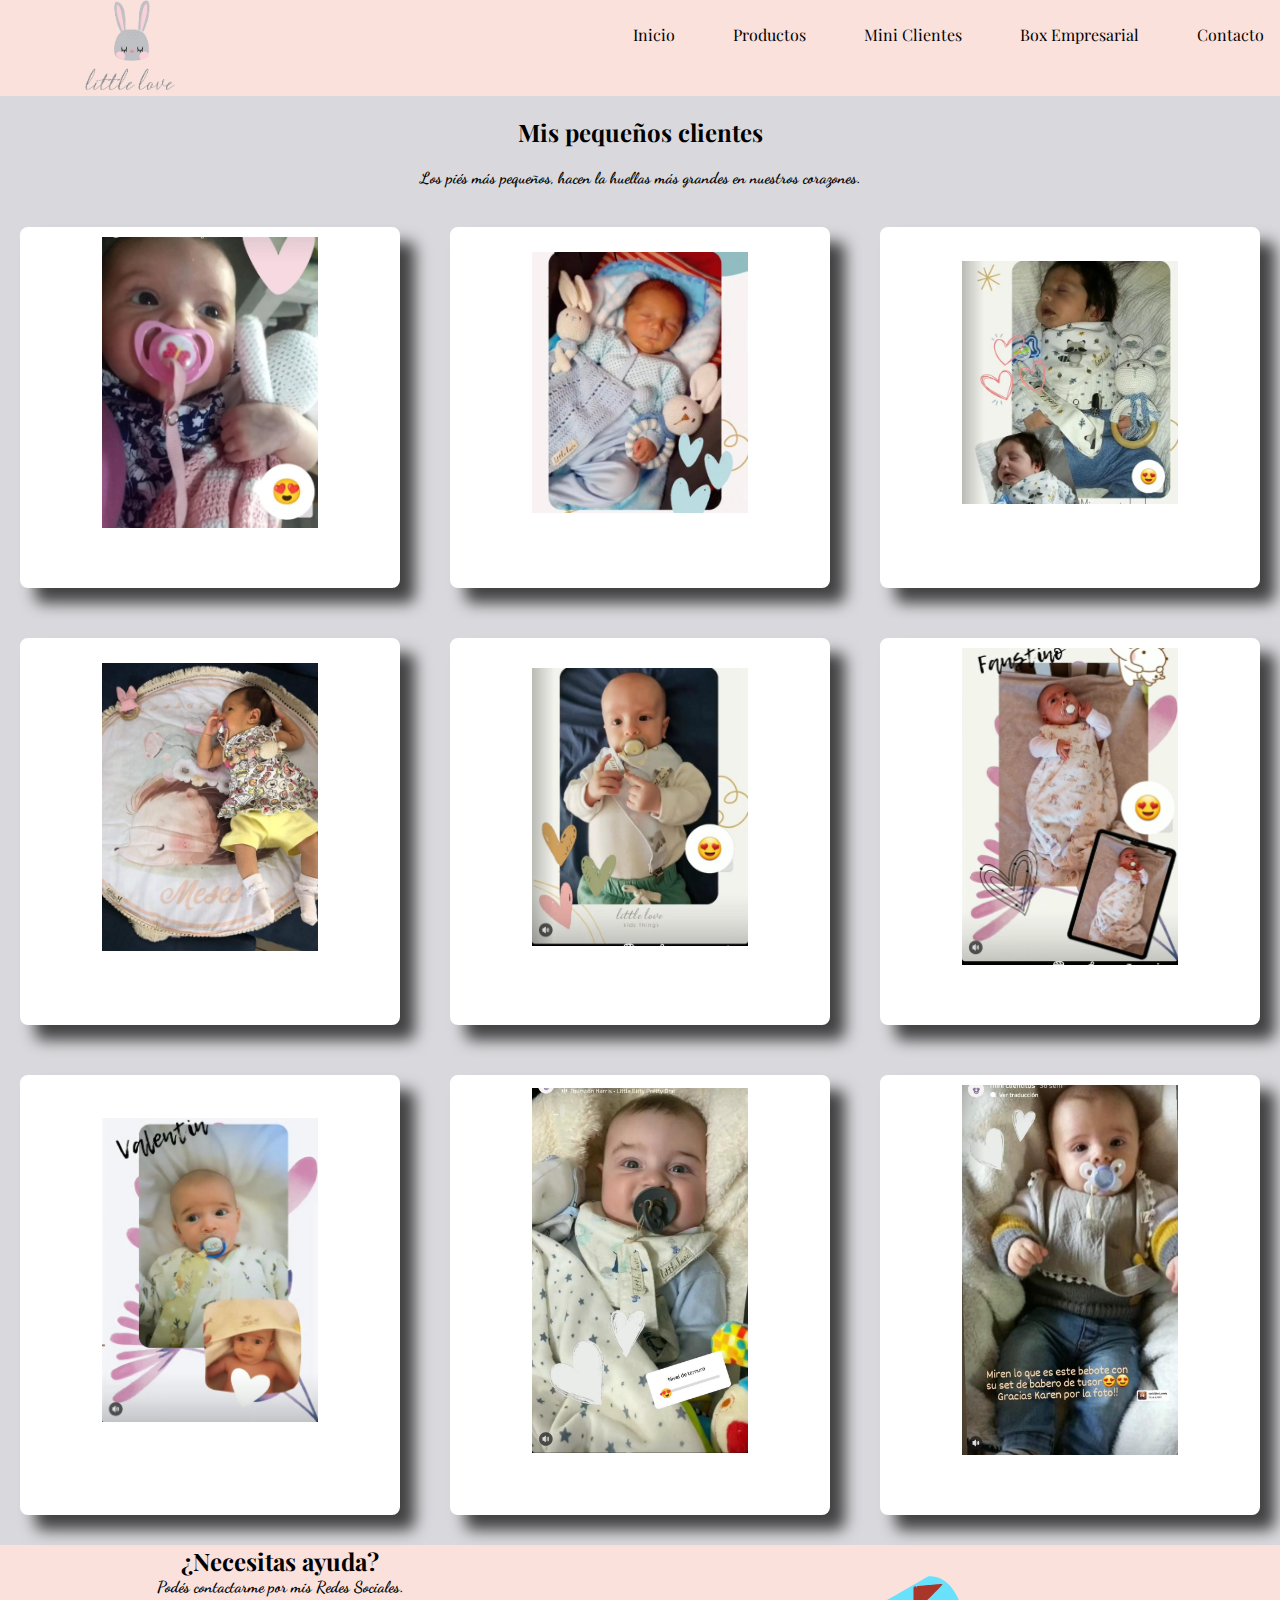
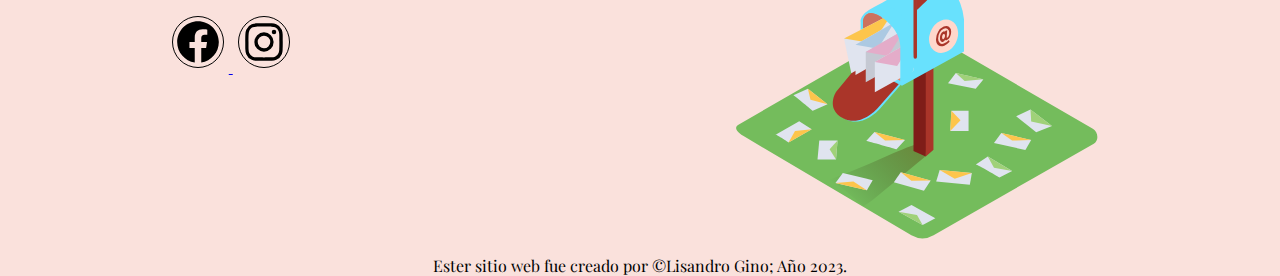
==== section/client.html @ 0505d459 "nuevo proyecto arreglado" ====
<!DOCTYPE html>
<html lang="en">
<head>
    <meta charset="UTF-8">
    <meta http-equiv="X-UA-Compatible" content="IE=edge">
    <meta name="viewport" content="width=device-width, initial-scale=1.0">
    <link rel="stylesheet" href="../SASS/main.css">
    <link rel="shortcut icon" href="./assetsnav/famiconsin fondo.png" type="image/x-icon">
    <link rel="shortcut icon" href="../assetsnav/famiconsin fondo.png" type="image/x-icon">
    <link rel="preconnect" href="https://fonts.googleapis.com">
    <link rel="preconnect" href="https://fonts.gstatic.com" crossorigin>
    <link href="https://fonts.googleapis.com/css2?family=Dancing+Script:wght@400;700&family=Playfair+Display:ital,wght@0,400;0,700;1,400&display=swap" rel="stylesheet">
    <title>Little Love</title>
</head>
<body>

    <div id="body-container">

            <header id="hero">

                <div class="hero-contaner">

                    <div class="nav-container"> 

                            <div class="logo">
                            <img src="../assetsnav/logoGrandeSinFondo.png" class="logo-img" alt="logo">
                        </div>
                    
                        <label for="menu" class="nav-lavel">
                            <img src="../assetsnav/bx-menu.svg" class="nav-img" alt="hamburguesa">
                        </label>
                        <input type="checkbox" id="menu" class="nav-input">
                
                        <nav id="nav-bar">
                            <ul>
                            <li><a href="../index.html"  class="nav-icons">Inicio</a></li>
                            <li><a href="./product.html"  class="nav-icons">Productos</a></li>
                            <li><a href="./client.html" class="nav-icons">Mini Clientes</a></li>
                            <li><a href="./empresa.html"  class="nav-icons">Box Empresarial</a></li>
                            <li><a href="./contact.html" class="nav-icons">Contacto</a></li>
                            </ul>
                        </nav> 

                    </div>

                </div>
            </header>

            <main class="main">

                <h2 class="title">Mis pequeños clientes</h2>
                <h4 class="title-text">Los piés más pequeños, hacen la huellas más grandes en nuestros corazones.</h4>

                <section class="gallery">

                    <figure class="gallery__picture galery__picture--p1">
                        <img src="../assetsnav/client/1.jpeg" class="galery__img" alt="client1">
                    </figure>
                   
                    
                    <figure class="gallery__picture galery__picture--p2">
                            <img src="../assetsnav/client/2.jpeg" class="galery__img" alt="client2">
                    </figure>

                    
                    <figure class="gallery__picture galery__picture--p3">
                            <img src="../assetsnav/client/3.jpeg" class="galery__img" alt="client3">
                    </figure>    

                   
                    <figure class="gallery__picture galery__picture--p4">
                            <img src="../assetsnav/client/4.jpeg" class="galery__img" alt="client4">
                    </figure>

                    
                    <figure class="gallery__picture galery__picture--p5">
                            <img src="../assetsnav/client/5.jpeg" class="galery__img" alt="client5">
                    </figure>

                    
                    <figure class="gallery__picture galery__picture--p6">
                            <img src="../assetsnav/client/6.jpeg" class="galery__img" alt="client6">
                    </figure>

                    
                    <figure class="gallery__picture galery__picture--p7">
                            <img src="../assetsnav/client/7.jpeg" class="galery__img" alt="client7">
                    </figure>

                    
                    <figure class="gallery__picture galery__picture--p8">
                            <img src="../assetsnav/client/8.jpeg" class="galery__img" alt="client8">
                    </figure>

                   
                    <figure class="gallery__picture galery__picture--p9">
                            <img src="../assetsnav/client/9.jpeg" class="galery__img" alt="client9">
                    </figure>

                </section>
            </main>


            <footer id="footer">
                <div class="footer-conteiner-conteiner">
                    <div class="footer-conteiner">
                
                        <div class="footer-contact">
                            <h2 class="title">¿Necesitas ayuda?</h2>
                            <p class="footer-text">Podés contactarme por mis Redes Sociales.</p>
                        </div>
                
                        <div class="footer-social">
                            <a href="#">
                
                                <img src="../assetsnav/facebook.svg" alt="facebook" class="footer-icon footer__icon--facebook">
                            </a>
                            <a href="#">
   
                                <img src="../assetsnav/instagram.svg" alt="instagram" class="footer-icon footer__icon--instagram">
                            </a>
                        </div>
                    </div>
                    
                    <figure id="footer-image">
                        <img src="../assetsnav/Full Inbox _Isometric.svg" alt="correo lleno" class="footer-img">
                    </figure>

                </div>    
            
                    <p class="footer-copyright">Ester sitio web fue creado por &copy;Lisandro Gino; Año 2023.</p>
                
            </footer>
    </div> 
        
        
</body>
</html>
---- SASS/main.css ----
* {
  margin: 0;
  padding: 0;
  font-family: "Dancing Script", cursive;
  font-family: "Playfair Display", serif;
}

body {
  background-color: #D9D9DD;
}

#body-container #hero {
  /*position: fixed;*/
  margin-top: 0;
  font-family: "Playfair Display", serif;
  font-weight: 200;
}
#body-container #hero .nav-container {
  display: flex;
  justify-content: space-around;
  align-items: center;
  background-color: #FAE1DC;
}
#body-container #hero .nav-container .logo img {
  width: 40%;
}
#body-container #hero .nav-container label, #body-container #hero .nav-container .nav-input {
  display: none;
}
#body-container #hero .nav-container #nav-bar ul {
  display: grid;
  grid-auto-flow: column;
  gap: 3em;
  list-style-type: none;
}
#body-container #hero .nav-container #nav-bar ul .nav-icons {
  text-decoration: none;
  margin: 10px;
  color: black;
  --clippy: polygon(0 0, 0 0, 0 100%, 0% 100%);
}
#body-container #hero .nav-container #nav-bar ul .nav-icons::after {
  content: "";
  display: block;
  background: black;
  width: 80%;
  margin-top: 3px;
  height: 3px;
  -webkit-clip-path: var(--clippy);
          clip-path: var(--clippy);
  transition: -webkit-clip-path 0.5s;
  transition: clip-path 0.5s;
  transition: clip-path 0.5s, -webkit-clip-path 0.5s;
}
#body-container #hero .nav-container #nav-bar ul .nav-icons:hover {
  --clippy: polygon(0 0, 100% 0, 100% 100%, 0 100%);
}

#body-container #footer {
  background-color: #FAE1DC;
  display: flex;
  flex-direction: column;
}
#body-container #footer .footer-conteiner-conteiner {
  display: flex;
  flex-direction: row;
  justify-content: space-around;
}
#body-container #footer .footer-conteiner-conteiner .footer-conteiner {
  align-items: center;
}
#body-container #footer .footer-conteiner-conteiner .footer-conteiner .footer-contact {
  margin-bottom: 10px;
  text-align: center;
}
#body-container #footer .footer-conteiner-conteiner .footer-conteiner .footer-contact .footer-text {
  font-family: "Dancing Script", cursive;
  font-weight: 700;
}
#body-container #footer .footer-conteiner-conteiner .footer-conteiner .footer-social {
  margin: 15px 10px;
}
#body-container #footer .footer-conteiner-conteiner .footer-conteiner .footer-social .footer-icon {
  border: 1px solid black;
  border-radius: 50%;
  width: 50px;
  height: auto;
  margin: 5px;
}
#body-container #footer .footer-conteiner-conteiner .footer-conteiner .footer-social .footer__icon--facebook:hover {
  transform: scale(1.2);
}
#body-container #footer .footer-conteiner-conteiner .footer-conteiner .footer-social .footer__icon--instagram:hover {
  transform: scale(1.2);
}
#body-container #footer .footer-copyright {
  display: flex;
  justify-content: center;
}

main .card-container {
  margin: 10px 30px;
}
main .card-container #card {
  display: flex;
  flex-direction: column;
  align-items: center;
  justify-content: center;
  margin: 5%, 10%;
  padding: 110px;
  gap: 12px;
  transition: gap 200ms;
}
main .card-container #card:hover {
  gap: 24px;
}
main .card-container #card img {
  width: 150px;
  border-radius: 50%;
}
main .card-container #card .romiPresentation {
  text-align: center;
  font-family: "Dancing Script", cursive;
  font-weight: 700;
}
main .productosDestacados-conteiner-conteiner #outstanding .titule {
  margin: 20px;
  margin-bottom: 30px;
  text-align: center;
}
main .productosDestacados-conteiner-conteiner #outstanding .card-conteiner-conteiner .card-conteiner {
  display: flex;
  justify-content: center;
  align-items: center;
  gap: 10px;
}
main .productosDestacados-conteiner-conteiner #outstanding .card-conteiner-conteiner .card-conteiner .card-product {
  display: grid;
  grid-template-rows: 1fr 1fr;
  grid-template-columns: 1fr;
  justify-items: center;
  align-items: center;
}
main .productosDestacados-conteiner-conteiner #outstanding .card-conteiner-conteiner .card-conteiner .card-product .card-product-img {
  display: grid;
  grid-row: 1fr;
  grid-column: 1fr;
  justify-items: center;
  align-items: center;
}
main .productosDestacados-conteiner-conteiner #outstanding .card-conteiner-conteiner .card-conteiner .card-product .card-product-img .card-img {
  width: 30%;
  height: auto;
  border-radius: 50%;
  border: #FAE1DC solid 5px;
  justify-items: center;
  align-items: center;
}
main .productosDestacados-conteiner-conteiner #outstanding .card-conteiner-conteiner .card-conteiner .card-product .card-product-content {
  text-align: center;
}

.main .title {
  text-align: center;
  margin: 20px;
}
.main .title-text {
  font-family: "Dancing Script", cursive;
  font-weight: 700;
  text-align: center;
  margin: 20px;
}
.main .gallery {
  padding-top: 20px;
  padding-bottom: 10px;
  margin: 20px;
  display: grid;
  grid-template-columns: repeat(3, 1fr);
  grid-auto-rows: auto;
  justify-items: center;
  gap: 50px;
}
.main .gallery .gallery__picture {
  display: grid;
  justify-items: center;
  align-items: center;
  background-color: #fff;
  border: 10px solid #fff;
  border-bottom: 60px solid #fff;
  box-shadow: 15px 15px 15px rgba(0, 0, 0, 0.7);
  border-radius: 8px;
}
.main .gallery .gallery__picture:hover {
  transform: scale(1.1) rotate(5deg);
  transition: 0.7s;
}
.main .gallery .gallery__picture img {
  width: 60%;
  height: auto;
}
.main .gallery .galery__picture--p2:hover {
  transform: scale(1.1) rotate(-5deg);
  transition: 0.7s;
}
.main .gallery .galery__picture--p5:hover {
  transform: scale(1.1) rotate(-5deg);
  transition: 0.7s;
}
.main .gallery .galery__picture--p8:hover {
  transform: scale(1.1) rotate(-5deg);
  transition: 0.7s;
}

.empresa .empresa__conteiner {
  position: relative;
  z-index: -100;
}
.empresa .empresa__conteiner .empresa__title {
  text-align: center;
  font-weight: 700px;
  margin: 20px 0px 10px;
}
.empresa .empresa__conteiner .empresa__text {
  text-align: center;
  margin: 20px 0px 10px;
  font-family: "Dancing Script";
  font-weight: 700;
}
.empresa .empresa__conteiner .empresa__bootstrap {
  display: flex;
  justify-content: center;
  margin-top: 30px;
  margin-bottom: 20px;
  flex-direction: column;
}
.empresa .empresa__conteiner .empresa__bootstrap .empresa__card--card1 {
  margin-bottom: 20px;
  display: flex;
  flex-direction: column;
  align-items: center;
  position: relative;
  z-index: -100;
}
.empresa .empresa__conteiner .empresa__bootstrap .empresa__card--card2 {
  margin-top: 20px;
  display: flex;
  flex-direction: column;
  align-items: center;
  position: relative;
  z-index: -100;
}

@media (max-width: 768px) {
  #hero .nav-lavel {
    display: block;
    cursor: pointer;
  }
  #hero .nav-input:checked + #nav-bar ul {
    -webkit-clip-path: circle(100% at center);
            clip-path: circle(100% at center);
  }
  #hero #nav-bar ul {
    position: fixed;
    top: 80px;
    bottom: 0;
    background: #D9D9DD;
    left: 0;
    display: flex;
    justify-content: space-evenly;
    flex-direction: column;
    align-items: center;
    width: 100%;
    -webkit-clip-path: circle(0 at center);
            clip-path: circle(0 at center);
    transition: -webkit-clip-path 1s ease-in-out;
    transition: clip-path 1s ease-in-out;
    transition: clip-path 1s ease-in-out, -webkit-clip-path 1s ease-in-out;
  }
  /*--------------FOOTER---------------*/
  #footer {
    background-color: #FAE1DC;
    display: flex;
    flex-direction: column;
  }
  #footer .footer-conteiner-conteiner {
    display: flex;
    flex-direction: column;
  }
  #footer .footer-conteiner-conteiner .footer-conteiner {
    align-items: center;
  }
  #footer .footer-conteiner-conteiner .footer-conteiner .footer-contact {
    margin-bottom: 10px;
    text-align: center;
  }
  #footer .footer-conteiner-conteiner .footer-conteiner .footer-contact-text {
    font-family: "Dancing Script", cursive;
    font-weight: 700;
  }
  #footer .footer-conteiner-conteiner .footer-conteiner .footer-social {
    margin: 15px 10px;
    align-items: center;
  }
  #footer .footer-conteiner-conteiner .footer-conteiner .footer-social .footer-icon {
    border: 1px solid black;
    border-radius: 50%;
    width: 50px;
    height: auto;
    margin: 5px;
  }
  #footer .footer-conteiner-conteiner .footer-conteiner .footer-social .footer__icon--facebook:hover {
    transform: scale(1.2);
  }
  #footer .footer-conteiner-conteiner .footer-conteiner .footer-social .footer__icon--instagram:hover {
    transform: scale(1.2);
  }
  #footer .footer-image .footer-img {
    display: none;
  }
  #footer .footer-copyright {
    display: flex;
    justify-content: center;
  }
}/*# sourceMappingURL=main.css.map */
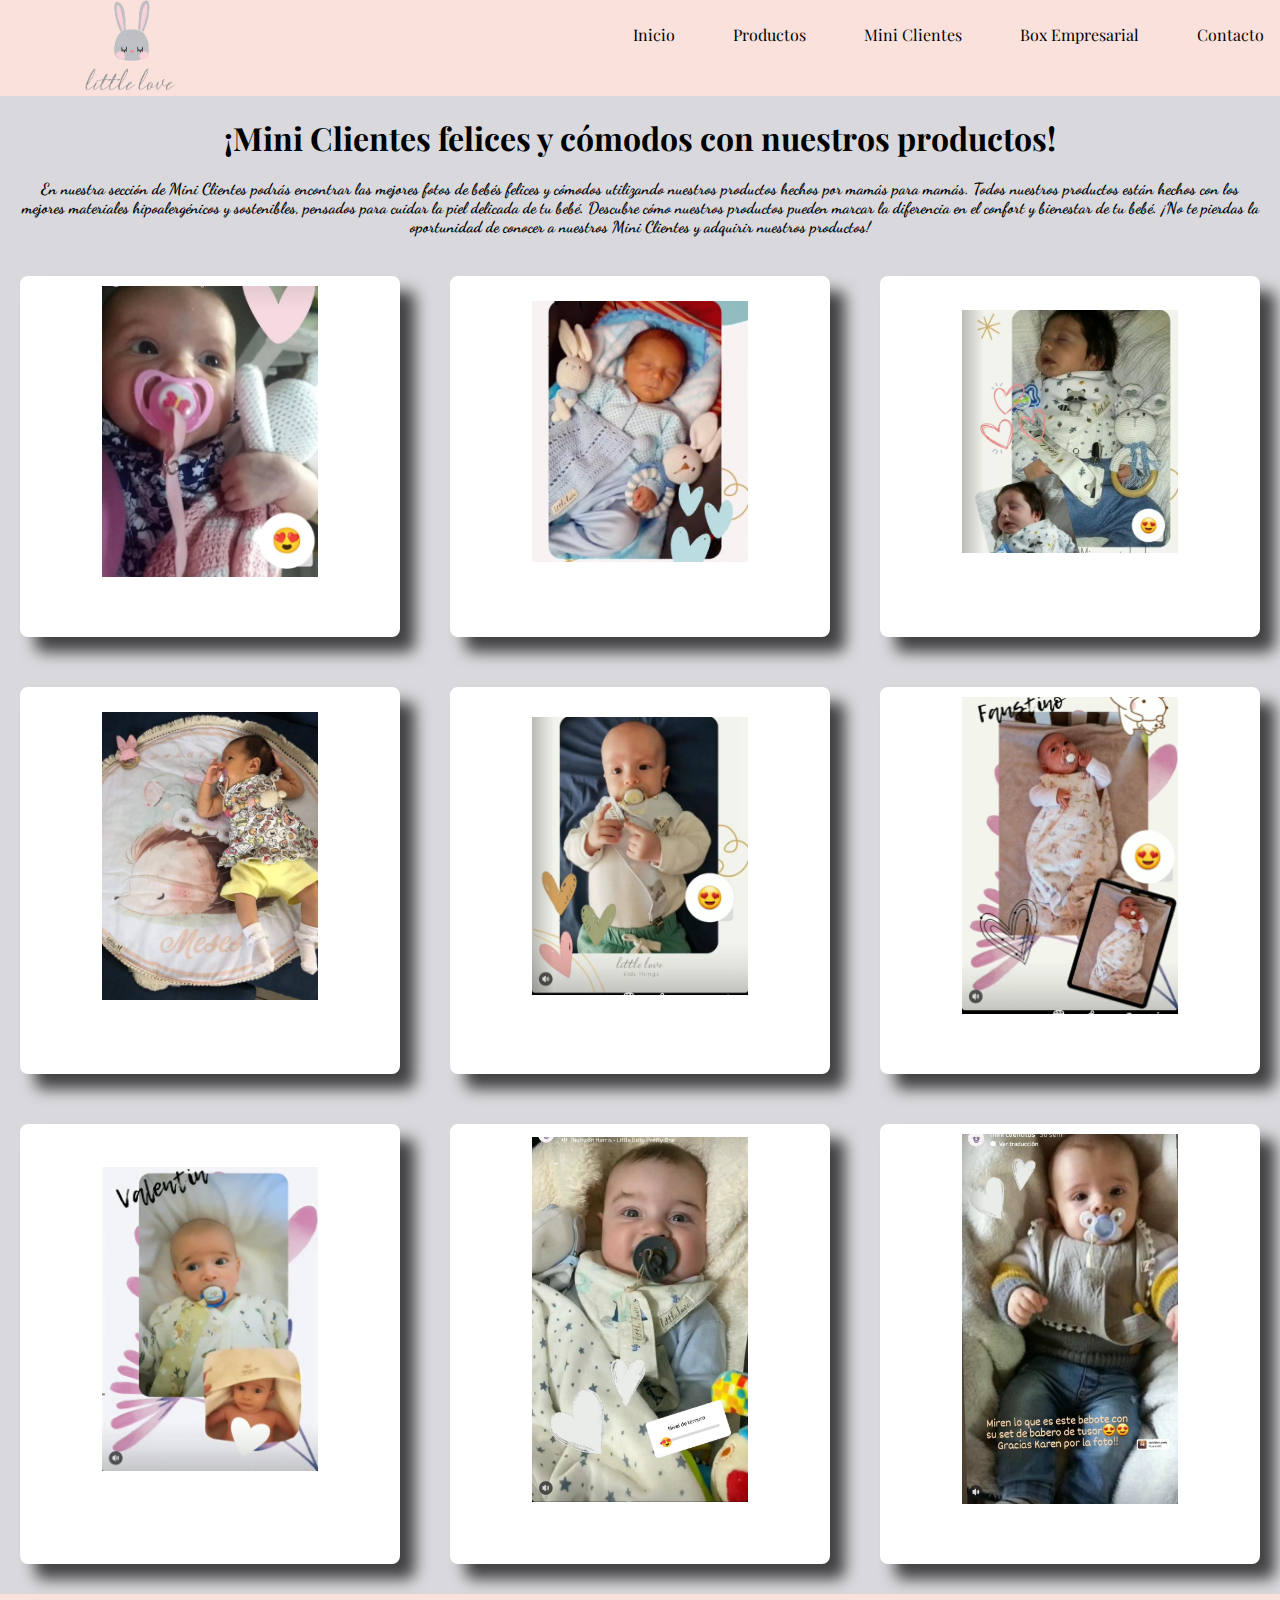
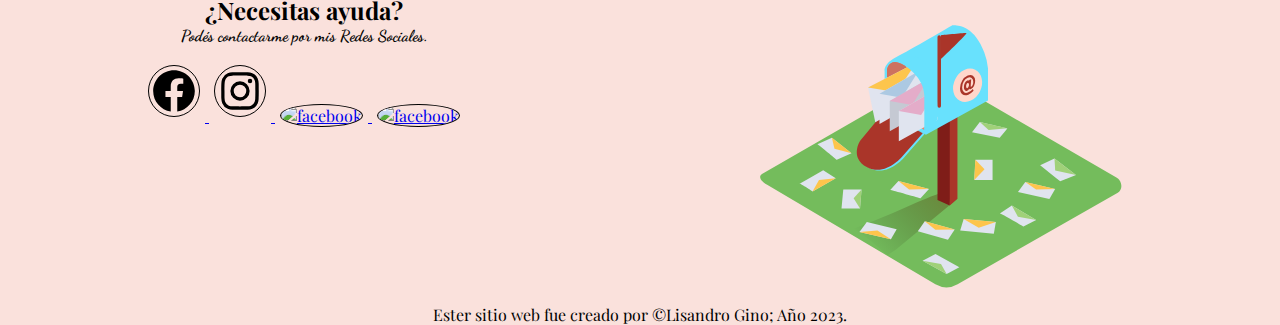
==== commit 1f700054: "terminando section productos contacto" ====
--- a/section/client.html
+++ b/section/client.html
@@ -10,7 +10,11 @@
     <link rel="preconnect" href="https://fonts.googleapis.com">
     <link rel="preconnect" href="https://fonts.gstatic.com" crossorigin>
     <link href="https://fonts.googleapis.com/css2?family=Dancing+Script:wght@400;700&family=Playfair+Display:ital,wght@0,400;0,700;1,400&display=swap" rel="stylesheet">
-    <title>Little Love</title>
+    <meta name="description" content="En nuestra sección de Mini Clientes encontrarás fotos de bebés felices y cómodos utilizando nuestros productos hechos con los mejores materiales hipoalergénicos y sostenibles. Descubre cómo nuestros productos pueden hacer que tu bebé se sienta feliz y cómodo.">
+    <meta name="keywords" content="toallas, mantas, baberos, accesorios, bebé, personalizados, exclusivos, limitados, hipoalergénicos, sostenibles, sonajeros, muñecos, apego, handmade">
+    <meta name="robots" content="index, follow">
+    <meta name="author" content="Little Love">
+    <title>Little Love | Mini Clientes - Fotos de bebés felices con nuestros productos</title>
 </head>
 <body>
 
@@ -48,8 +52,8 @@
 
             <main class="main">
 
-                <h2 class="title">Mis pequeños clientes</h2>
-                <h4 class="title-text">Los piés más pequeños, hacen la huellas más grandes en nuestros corazones.</h4>
+                <h1 class="title">¡Mini Clientes felices y cómodos con nuestros productos!</h1>
+                <p class="title-text">En nuestra sección de Mini Clientes podrás encontrar las mejores fotos de bebés felices y cómodos utilizando nuestros productos hechos por mamás para mamás. Todos nuestros productos están hechos con los mejores materiales hipoalergénicos y sostenibles, pensados para cuidar la piel delicada de tu bebé. Descubre cómo nuestros productos pueden marcar la diferencia en el confort y bienestar de tu bebé. ¡No te pierdas la oportunidad de conocer a nuestros Mini Clientes y adquirir nuestros productos!</p>
 
                 <section class="gallery">
 
@@ -119,6 +123,14 @@
    
                                 <img src="../assetsnav/instagram.svg" alt="instagram" class="footer-icon footer__icon--instagram">
                             </a>
+                            <a href="../section/contact.html">
+                
+                                <img src="../assetsnav/mailSVG.svg" alt="facebook" class="footer-icon  footer__icon--mail">
+                            </a>
+                            <a href="#">
+                
+                                <img src="../assetsnav/whatsapp.svg" alt="facebook" class="footer-icon  footer__icon--whatsapp">
+                            </a>
                         </div>
                     </div>
                     
--- a/SASS/main.css
+++ b/SASS/main.css
@@ -24,7 +24,7 @@
 #body-container #hero .nav-container .logo img {
   width: 40%;
 }
-#body-container #hero .nav-container label, #body-container #hero .nav-container .nav-input {
+#body-container #hero .nav-container .nav-lavel, #body-container #hero .nav-container .nav-input {
   display: none;
 }
 #body-container #hero .nav-container #nav-bar ul {
@@ -32,6 +32,7 @@
   grid-auto-flow: column;
   gap: 3em;
   list-style-type: none;
+  z-index: 100;
 }
 #body-container #hero .nav-container #nav-bar ul .nav-icons {
   text-decoration: none;
@@ -93,15 +94,51 @@
 #body-container #footer .footer-conteiner-conteiner .footer-conteiner .footer-social .footer__icon--instagram:hover {
   transform: scale(1.2);
 }
+#body-container #footer .footer-conteiner-conteiner .footer-conteiner .footer-social .footer__icon--mail:hover {
+  transform: scale(1.2);
+}
+#body-container #footer .footer-conteiner-conteiner .footer-conteiner .footer-social .footer__icon--whatsapp:hover {
+  transform: scale(1.2);
+}
 #body-container #footer .footer-copyright {
   display: flex;
   justify-content: center;
 }
 
-main .card-container {
+#body-container {
+  background-color: #D9D9DD;
+}
+#body-container main .slider-container-container {
+  margin: 20px;
+}
+#body-container main .slider-container-container .slider-container {
+  background-image: url(../assetsnav/portadaHome.jpg);
+  background-repeat: no-repeat;
+  background-size: cover;
+  height: 600px;
+  display: flex;
+  flex-direction: column;
+  justify-content: space-between;
+  align-items: center;
+  border-radius: 5px;
+}
+#body-container main .slider-container-container .slider-container .slider__banner .main__title {
+  font-family: "Playfair Display", serif;
+  text-align: center;
+  margin-top: 50px;
+  color: #01161e;
+}
+#body-container main .slider-container-container .slider-container .slider__banner .secondary__title {
+  font-family: "Dancing Script", cursive;
+  text-align: center;
+  margin-top: 50px;
+  color: #01161e;
+  font-size: 50px;
+}
+#body-container main .card-container {
   margin: 10px 30px;
 }
-main .card-container #card {
+#body-container main .card-container #card {
   display: flex;
   flex-direction: column;
   align-items: center;
@@ -111,53 +148,135 @@
   gap: 12px;
   transition: gap 200ms;
 }
-main .card-container #card:hover {
-  gap: 24px;
-}
-main .card-container #card img {
+#body-container main .card-container #card img {
   width: 150px;
   border-radius: 50%;
 }
-main .card-container #card .romiPresentation {
-  text-align: center;
-  font-family: "Dancing Script", cursive;
+#body-container main .card-container #card .card__presentation {
+  text-align: center;
+  font-family: "Dancing Script", cursive, cursive;
+  font-weight: 400;
+  font-size: 20px;
+}
+#body-container main .card-container #card .card__firma {
   font-weight: 700;
-}
-main .productosDestacados-conteiner-conteiner #outstanding .titule {
+  font-family: "Dancing Script", cursive;
+  text-align: end;
+}
+#body-container main .productosDestacados-conteiner-conteiner #outstanding .titule {
   margin: 20px;
   margin-bottom: 30px;
   text-align: center;
 }
-main .productosDestacados-conteiner-conteiner #outstanding .card-conteiner-conteiner .card-conteiner {
-  display: flex;
+#body-container main .productosDestacados-conteiner-conteiner #outstanding .card-conteiner-conteiner .card-conteiner {
+  display: flex;
+  flex-direction: column;
   justify-content: center;
   align-items: center;
-  gap: 10px;
-}
-main .productosDestacados-conteiner-conteiner #outstanding .card-conteiner-conteiner .card-conteiner .card-product {
+  gap: 40px;
+}
+#body-container main .productosDestacados-conteiner-conteiner #outstanding .card-conteiner-conteiner .card-conteiner .card-product {
   display: grid;
-  grid-template-rows: 1fr 1fr;
+  grid-template-rows: 1fr;
+  grid-template-columns: 1fr 1fr;
+  justify-items: start;
+  align-items: center;
+  background: rgb(250, 225, 220);
+  background: linear-gradient(47deg, rgb(250, 225, 220) 45%, rgb(146, 119, 148) 91%);
+  margin: 20px 80px;
+  border-radius: 2.5%;
+  box-shadow: 15px 15px 15px rgba(0, 0, 0, 0.7);
+}
+#body-container main .productosDestacados-conteiner-conteiner #outstanding .card-conteiner-conteiner .card-conteiner .card-product .card-product-img {
+  display: grid;
+  grid-row: 1fr;
   grid-template-columns: 1fr;
   justify-items: center;
-  align-items: center;
-}
-main .productosDestacados-conteiner-conteiner #outstanding .card-conteiner-conteiner .card-conteiner .card-product .card-product-img {
+}
+#body-container main .productosDestacados-conteiner-conteiner #outstanding .card-conteiner-conteiner .card-conteiner .card-product .card-product-img .card-img {
+  width: 70%;
+  height: auto;
+  border-radius: 5%;
+  border: #fff solid 10px;
+  border-bottom: #fff solid 65px;
+  margin-bottom: 30px;
+  justify-items: center;
+  align-items: center;
+  box-shadow: 15px 15px 15px rgba(0, 0, 0, 0.7);
+}
+#body-container main .productosDestacados-conteiner-conteiner #outstanding .card-conteiner-conteiner .card-conteiner .card-product .card-product-content {
+  text-align: justify;
+}
+#body-container main .productosDestacados-conteiner-conteiner #outstanding .card-conteiner-conteiner .card-conteiner .card-product .card-product-content .card-title {
+  text-align: center;
+  margin-bottom: 20px;
+  font-family: "Dancing Script", cursive;
+}
+#body-container main .productosDestacados-conteiner-conteiner #outstanding .card-conteiner-conteiner .card-conteiner .card-product .card-product-content .card-text {
+  margin: 20px;
+  font-size: 15px;
+}
+#body-container main .card__grid {
+  margin: 200px 50px;
+}
+#body-container main .card__grid .card__title {
+  margin: 25px;
+  text-align: center;
+}
+#body-container main .card__grid .card__description {
+  text-align: center;
+  font-family: "Dancing Script", cursive;
+  margin: 25px;
+  font-size: 20px;
+}
+#body-container main .card__grid .card__flex {
+  margin-top: 80px;
+  display: flex;
+  gap: 20px;
+  align-items: center;
+  justify-content: center;
+}
+#body-container main .card__grid .card__flex .card__flip {
+  width: 320px;
+  height: 504px;
+  perspective: 2000px;
+}
+#body-container main .card__grid .card__flex .card__flip__inner {
+  position: relative;
+  width: 100%;
+  height: 100%;
+  box-shadow: 0 4px 20px rgba(0, 0, 0, 0.2);
+  border-radius: 28px;
+  transition: all 550ms cubic-bezier(0.1, 0.22, 0.8, 1.13);
+  transform-style: preserve-3d;
+}
+#body-container main .card__grid .card__flex .card__flip__front, #body-container main .card__grid .card__flex .card__flip__back {
+  position: absolute;
+  width: 100%;
+  height: 100%;
+  border-radius: 28px;
+  -webkit-backface-visibility: hidden;
+          backface-visibility: hidden;
+}
+#body-container main .card__grid .card__flex .card__flip__front img {
+  width: 100%;
+  height: 100%;
+  border-radius: 28px;
+  background-repeat: no-repeat;
+  background-position: center;
+  background-size: cover;
+}
+#body-container main .card__grid .card__flex .card__flip__back {
+  font-size: 10px;
+  text-align: center;
   display: grid;
-  grid-row: 1fr;
-  grid-column: 1fr;
-  justify-items: center;
-  align-items: center;
-}
-main .productosDestacados-conteiner-conteiner #outstanding .card-conteiner-conteiner .card-conteiner .card-product .card-product-img .card-img {
-  width: 30%;
-  height: auto;
-  border-radius: 50%;
-  border: #FAE1DC solid 5px;
-  justify-items: center;
-  align-items: center;
-}
-main .productosDestacados-conteiner-conteiner #outstanding .card-conteiner-conteiner .card-conteiner .card-product .card-product-content {
-  text-align: center;
+  place-items: center;
+  padding: 32px;
+  background: linear-gradient(47deg, rgb(250, 225, 220) 45%, rgb(146, 119, 148) 91%);
+  transform: rotateY(180deg);
+}
+#body-container main .card__grid .card__flex .card__flip:hover .card__flip__inner {
+  transform: rotateY(-180deg);
 }
 
 .main .title {
@@ -211,18 +330,14 @@
   transition: 0.7s;
 }
 
-.empresa .empresa__conteiner {
-  position: relative;
-  z-index: -100;
-}
 .empresa .empresa__conteiner .empresa__title {
   text-align: center;
   font-weight: 700px;
-  margin: 20px 0px 10px;
+  margin: 30px 10px;
 }
 .empresa .empresa__conteiner .empresa__text {
   text-align: center;
-  margin: 20px 0px 10px;
+  margin: 30px 20px 50px;
   font-family: "Dancing Script";
   font-weight: 700;
 }
@@ -239,7 +354,6 @@
   flex-direction: column;
   align-items: center;
   position: relative;
-  z-index: -100;
 }
 .empresa .empresa__conteiner .empresa__bootstrap .empresa__card--card2 {
   margin-top: 20px;
@@ -247,19 +361,76 @@
   flex-direction: column;
   align-items: center;
   position: relative;
-  z-index: -100;
+}
+
+#body-container main .product-container {
+  z-index: -1;
+}
+#body-container main .product-container .banner__container {
+  margin: 25px;
+}
+#body-container main .product-container .banner__container .banner {
+  background-image: url(../assetsnav/portadaProductos.jpg);
+  background-repeat: no-repeat;
+  background-size: cover;
+  height: 600px;
+  display: flex;
+  flex-direction: column;
+  justify-content: start;
+  align-items: center;
+  border-radius: 5px;
+}
+#body-container main .product-container .banner__container .banner__title {
+  font-family: "Playfair Display", serif;
+  text-align: center;
+  margin-top: 30px;
+  color: #01161e;
+}
+#body-container main .product-container .banner__container .banner__subtitle {
+  font-family: "Playfair Display", serif;
+  text-align: center;
+  margin-top: 10px;
+  color: #01161e;
+}
+#body-container main .product-container .banner__container .banner__text {
+  font-family: "Dancing Script", cursive;
+  text-align: center;
+  margin-top: 325px;
+  margin-left: 10px;
+  margin-right: 10px;
+  color: #01161e;
+  font-size: 20px;
+}
+#body-container main .product-container .catalogue__container .manta__text {
+  font-family: "Dancing Script", cursive;
+}
+#body-container main .product-container .catalogue__container .img__principal {
+  width: 100%;
+  height: auto;
+  margin-bottom: 10px;
+}
+#body-container main .product-container .catalogue__container img {
+  width: 50%;
+  height: auto;
+}
+#body-container main .product-container .catalogue__container img:hover {
+  border: solid #D9D9DD;
 }
 
 @media (max-width: 768px) {
-  #hero .nav-lavel {
+  #body-container {
+    /*--------------HOME-----------------*/
+  }
+  #body-container #hero .nav-container .nav-lavel,
+#body-container #hero .nav-container .nav-imput {
     display: block;
     cursor: pointer;
   }
-  #hero .nav-input:checked + #nav-bar ul {
+  #body-container #hero .nav-container .nav-input:checked + #nav-bar ul {
     -webkit-clip-path: circle(100% at center);
             clip-path: circle(100% at center);
   }
-  #hero #nav-bar ul {
+  #body-container #hero .nav-container #nav-bar ul {
     position: fixed;
     top: 80px;
     bottom: 0;
@@ -276,49 +447,134 @@
     transition: clip-path 1s ease-in-out;
     transition: clip-path 1s ease-in-out, -webkit-clip-path 1s ease-in-out;
   }
-  /*--------------FOOTER---------------*/
-  #footer {
+  #body-container main .card-container #card .card__presentation {
+    text-align: justify;
+  }
+  #body-container main .productosDestacados-conteiner-conteiner {
+    /*---------------PRODUCTOS-----------*/
+    /*--------------CLIENTES-------------*/
+    /*--------------FOOTER---------------*/
+  }
+  #body-container main .productosDestacados-conteiner-conteiner #outstanding .card-conteiner-conteiner .card-conteiner {
+    display: flex;
+    flex-direction: column;
+    justify-content: center;
+    align-items: center;
+    gap: 10px;
+  }
+  #body-container main .productosDestacados-conteiner-conteiner #outstanding .card-conteiner-conteiner .card-conteiner .card-product {
+    display: grid;
+    grid-template-rows: 1fr 1fr;
+    grid-template-columns: 1fr;
+    justify-items: center;
+    align-items: center;
+  }
+  #body-container main .productosDestacados-conteiner-conteiner #outstanding .card-conteiner-conteiner .card-conteiner .card-product .card-product-img {
+    display: grid;
+    grid-row: 1fr;
+    grid-column: 1fr;
+    justify-items: center;
+    align-items: center;
+  }
+  #body-container main .productosDestacados-conteiner-conteiner #outstanding .card-conteiner-conteiner .card-conteiner .card-product .card-product-img .card-img {
+    width: 90%;
+    height: auto;
+    border-radius: 50%;
+    border: #FAE1DC solid 5px;
+    justify-items: center;
+    align-items: center;
+  }
+  #body-container main .productosDestacados-conteiner-conteiner #outstanding .card-conteiner-conteiner .card-conteiner .card-product .card-product-img .card-product-content .card-text {
+    margin: 60px;
+    text-align: center;
+  }
+  #body-container main .productosDestacados-conteiner-conteiner .gallery {
+    grid-template-columns: 1fr;
+  }
+  #body-container main .productosDestacados-conteiner-conteiner #footer .footer-conteiner-conteiner {
+    display: flex;
+    flex-direction: column;
+  }
+  #body-container main .productosDestacados-conteiner-conteiner #footer .footer-conteiner-conteiner .footer-conteiner {
+    display: flex;
+    flex-direction: column;
+    align-items: center;
+  }
+  #body-container main .productosDestacados-conteiner-conteiner #footer .footer-image,
+#body-container main .productosDestacados-conteiner-conteiner #footer .footer-img {
+    display: none;
+  }
+  #body-container main .productosDestacados-conteiner-conteiner .footer-copyright {
+    display: flex;
+    justify-content: center;
+  }
+  #body-container main .card__grid .card__flex {
+    flex-direction: column;
+  }
+  #body-container main .product-container .banner__container .banner .banner__text {
+    display: none;
+  }
+  #body-container #footer {
     background-color: #FAE1DC;
     display: flex;
     flex-direction: column;
   }
-  #footer .footer-conteiner-conteiner {
-    display: flex;
-    flex-direction: column;
-  }
-  #footer .footer-conteiner-conteiner .footer-conteiner {
-    align-items: center;
-  }
-  #footer .footer-conteiner-conteiner .footer-conteiner .footer-contact {
+  #body-container #footer .footer-conteiner-conteiner {
+    display: flex;
+    flex-direction: column;
+  }
+  #body-container #footer .footer-conteiner-conteiner .footer-conteiner {
+    align-items: center;
+    display: flex;
+    flex-direction: column;
+  }
+  #body-container #footer .footer-conteiner-conteiner .footer-conteiner .footer-contact {
     margin-bottom: 10px;
     text-align: center;
   }
-  #footer .footer-conteiner-conteiner .footer-conteiner .footer-contact-text {
+  #body-container #footer .footer-conteiner-conteiner .footer-conteiner .footer-contact-text {
     font-family: "Dancing Script", cursive;
     font-weight: 700;
   }
-  #footer .footer-conteiner-conteiner .footer-conteiner .footer-social {
+  #body-container #footer .footer-conteiner-conteiner .footer-conteiner .footer-social {
     margin: 15px 10px;
-    align-items: center;
-  }
-  #footer .footer-conteiner-conteiner .footer-conteiner .footer-social .footer-icon {
+  }
+  #body-container #footer .footer-conteiner-conteiner .footer-conteiner .footer-social .footer-icon {
     border: 1px solid black;
     border-radius: 50%;
     width: 50px;
     height: auto;
     margin: 5px;
   }
-  #footer .footer-conteiner-conteiner .footer-conteiner .footer-social .footer__icon--facebook:hover {
+  #body-container #footer .footer-conteiner-conteiner .footer-conteiner .footer-social .footer__icon--facebook:hover {
     transform: scale(1.2);
   }
-  #footer .footer-conteiner-conteiner .footer-conteiner .footer-social .footer__icon--instagram:hover {
+  #body-container #footer .footer-conteiner-conteiner .footer-conteiner .footer-social .footer__icon--instagram:hover {
     transform: scale(1.2);
   }
-  #footer .footer-image .footer-img {
+  #body-container #footer .footer-conteiner-conteiner #footer-image .footer-img {
     display: none;
   }
-  #footer .footer-copyright {
+  #body-container #footer .footer-copyright {
     display: flex;
     justify-content: center;
   }
+}
+@media (max-width: 1200px) {
+  #body-container main .product-container .banner__container .banner .banner__text {
+    display: none;
+  }
+}
+@media (max-width: 576px) {
+  #body-container main .slider-container-container .slider-container {
+    background-position: center;
+    height: 500px;
+  }
+  #body-container main .product-container .banner__container .banner {
+    background-position: center;
+    height: 500px;
+  }
+  #body-container main .product-container .banner__container .banner .banner__text {
+    display: none;
+  }
 }/*# sourceMappingURL=main.css.map */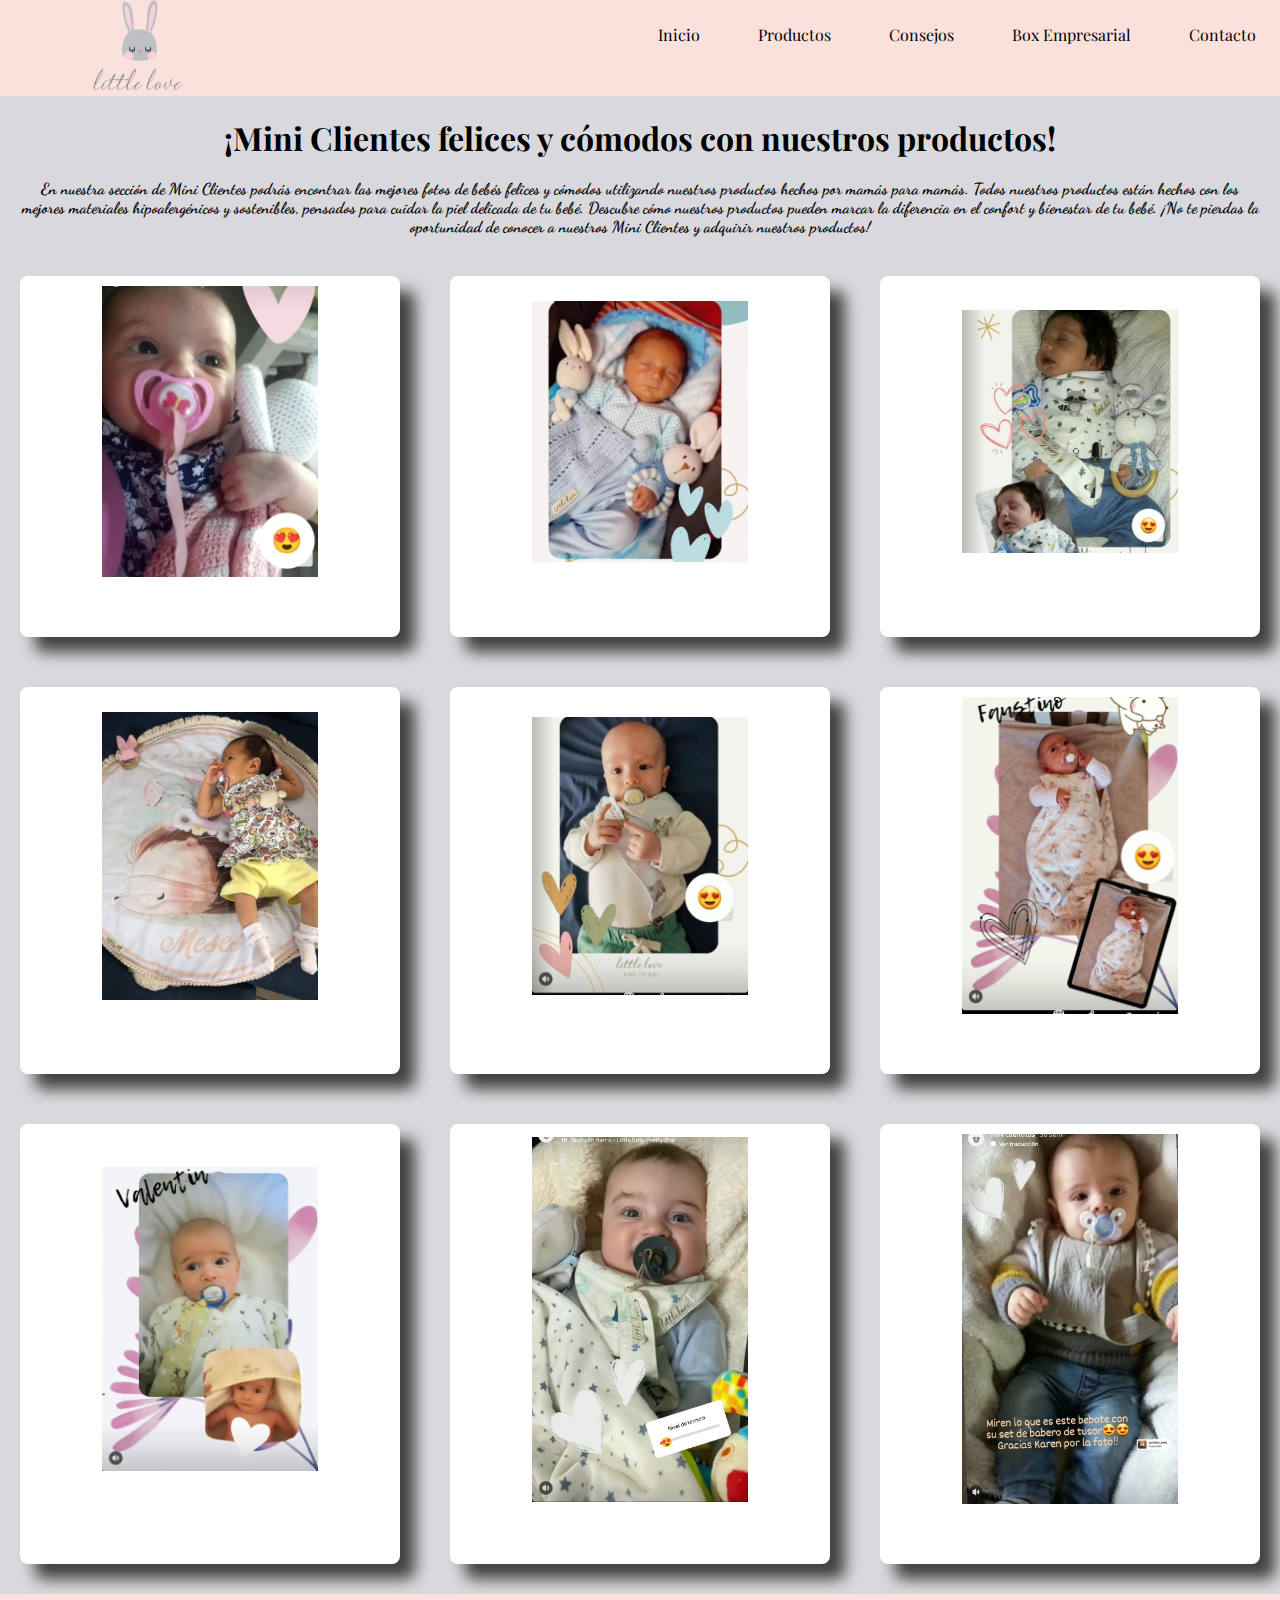
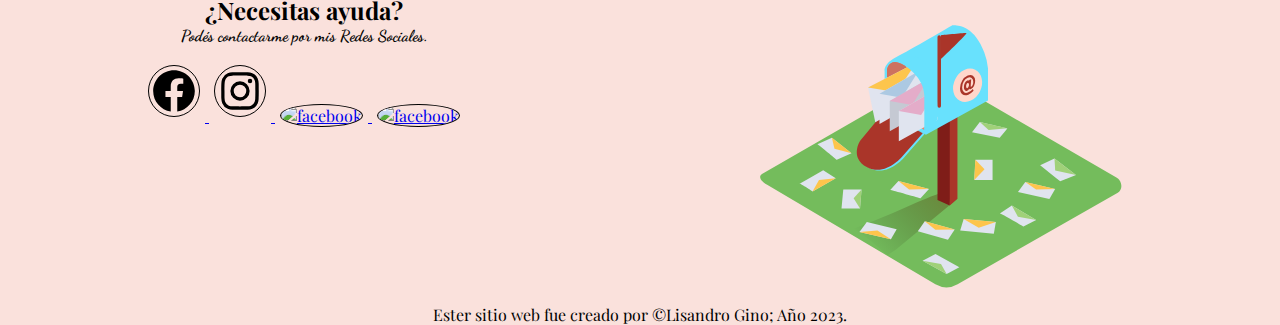
==== commit ffa771c0: "links redes sociales en footer" ====
--- a/section/client.html
+++ b/section/client.html
@@ -39,7 +39,7 @@
                             <ul>
                             <li><a href="../index.html"  class="nav-icons">Inicio</a></li>
                             <li><a href="./product.html"  class="nav-icons">Productos</a></li>
-                            <li><a href="./client.html" class="nav-icons">Mini Clientes</a></li>
+                            <li><a href="./client.html" class="nav-icons">Consejos</a></li>
                             <li><a href="./empresa.html"  class="nav-icons">Box Empresarial</a></li>
                             <li><a href="./contact.html" class="nav-icons">Contacto</a></li>
                             </ul>
@@ -115,11 +115,11 @@
                         </div>
                 
                         <div class="footer-social">
-                            <a href="#">
+                            <a href="https://www.facebook.com/" target="_blank">
                 
                                 <img src="../assetsnav/facebook.svg" alt="facebook" class="footer-icon footer__icon--facebook">
                             </a>
-                            <a href="#">
+                            <a href="https://instagram.com/littlelove.babythings?igshid=YmMyMTA2M2Y=" target="_blank">
    
                                 <img src="../assetsnav/instagram.svg" alt="instagram" class="footer-icon footer__icon--instagram">
                             </a>
@@ -127,7 +127,7 @@
                 
                                 <img src="../assetsnav/mailSVG.svg" alt="facebook" class="footer-icon  footer__icon--mail">
                             </a>
-                            <a href="#">
+                            <a href="https://api.whatsapp.com/send?phone=543562445206&text=hola,%20Soy%20Romi%20de%20Little%20Love%20en%20que%20puedo%20ayudarte." target="_blank">
                 
                                 <img src="../assetsnav/whatsapp.svg" alt="facebook" class="footer-icon  footer__icon--whatsapp">
                             </a>
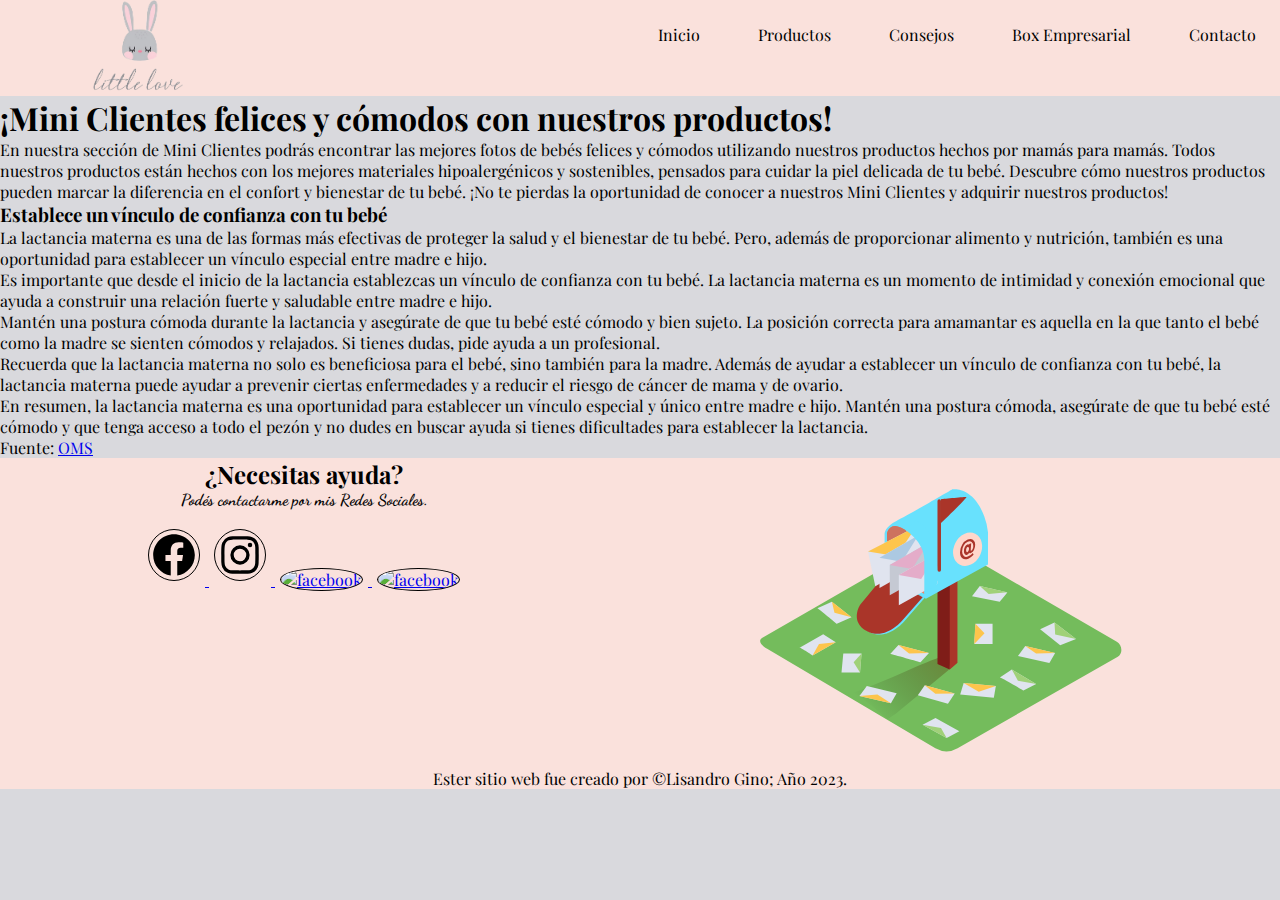
==== commit fd3a1268: "terminada seccion catalogo y agrego consejos" ====
--- a/section/client.html
+++ b/section/client.html
@@ -55,54 +55,20 @@
                 <h1 class="title">¡Mini Clientes felices y cómodos con nuestros productos!</h1>
                 <p class="title-text">En nuestra sección de Mini Clientes podrás encontrar las mejores fotos de bebés felices y cómodos utilizando nuestros productos hechos por mamás para mamás. Todos nuestros productos están hechos con los mejores materiales hipoalergénicos y sostenibles, pensados para cuidar la piel delicada de tu bebé. Descubre cómo nuestros productos pueden marcar la diferencia en el confort y bienestar de tu bebé. ¡No te pierdas la oportunidad de conocer a nuestros Mini Clientes y adquirir nuestros productos!</p>
 
-                <section class="gallery">
+           <section class="noticias-container">
 
-                    <figure class="gallery__picture galery__picture--p1">
-                        <img src="../assetsnav/client/1.jpeg" class="galery__img" alt="client1">
-                    </figure>
-                   
-                    
-                    <figure class="gallery__picture galery__picture--p2">
-                            <img src="../assetsnav/client/2.jpeg" class="galery__img" alt="client2">
-                    </figure>
+                <article class="noticia__concejo">
+                    <h3>Establece un vínculo de confianza con tu bebé</h3>
+<p>La lactancia materna es una de las formas más efectivas de proteger la salud y el bienestar de tu bebé. Pero, además de proporcionar alimento y nutrición, también es una oportunidad para establecer un vínculo especial entre madre e hijo.</p>
+<p>Es importante que desde el inicio de la lactancia establezcas un vínculo de confianza con tu bebé. La lactancia materna es un momento de intimidad y conexión emocional que ayuda a construir una relación fuerte y saludable entre madre e hijo.</p>
+<p>Mantén una postura cómoda durante la lactancia y asegúrate de que tu bebé esté cómodo y bien sujeto. La posición correcta para amamantar es aquella en la que tanto el bebé como la madre se sienten cómodos y relajados. Si tienes dudas, pide ayuda a un profesional.</p>
+<p>Recuerda que la lactancia materna no solo es beneficiosa para el bebé, sino también para la madre. Además de ayudar a establecer un vínculo de confianza con tu bebé, la lactancia materna puede ayudar a prevenir ciertas enfermedades y a reducir el riesgo de cáncer de mama y de ovario.</p>
+<p>En resumen, la lactancia materna es una oportunidad para establecer un vínculo especial y único entre madre e hijo. Mantén una postura cómoda, asegúrate de que tu bebé esté cómodo y que tenga acceso a todo el pezón y no dudes en buscar ayuda si tienes dificultades para establecer la lactancia.</p>
+<p>Fuente: <a href="https://www.who.int/es/news-room/fact-sheets/detail/infant-and-young-child-feeding">OMS</a></p>
 
-                    
-                    <figure class="gallery__picture galery__picture--p3">
-                            <img src="../assetsnav/client/3.jpeg" class="galery__img" alt="client3">
-                    </figure>    
+                </article>
 
-                   
-                    <figure class="gallery__picture galery__picture--p4">
-                            <img src="../assetsnav/client/4.jpeg" class="galery__img" alt="client4">
-                    </figure>
-
-                    
-                    <figure class="gallery__picture galery__picture--p5">
-                            <img src="../assetsnav/client/5.jpeg" class="galery__img" alt="client5">
-                    </figure>
-
-                    
-                    <figure class="gallery__picture galery__picture--p6">
-                            <img src="../assetsnav/client/6.jpeg" class="galery__img" alt="client6">
-                    </figure>
-
-                    
-                    <figure class="gallery__picture galery__picture--p7">
-                            <img src="../assetsnav/client/7.jpeg" class="galery__img" alt="client7">
-                    </figure>
-
-                    
-                    <figure class="gallery__picture galery__picture--p8">
-                            <img src="../assetsnav/client/8.jpeg" class="galery__img" alt="client8">
-                    </figure>
-
-                   
-                    <figure class="gallery__picture galery__picture--p9">
-                            <img src="../assetsnav/client/9.jpeg" class="galery__img" alt="client9">
-                    </figure>
-
-                </section>
-            </main>
+           </section>
 
 
             <footer id="footer">
--- a/SASS/main.css
+++ b/SASS/main.css
@@ -279,55 +279,21 @@
   transform: rotateY(-180deg);
 }
 
-.main .title {
+main .card__grid .title {
   text-align: center;
   margin: 20px;
 }
-.main .title-text {
-  font-family: "Dancing Script", cursive;
+main .card__grid .title-text {
+  font-family: "Dancing Script", cursive;
+  font-size: 30px;
   font-weight: 700;
   text-align: center;
   margin: 20px;
 }
-.main .gallery {
-  padding-top: 20px;
-  padding-bottom: 10px;
-  margin: 20px;
-  display: grid;
-  grid-template-columns: repeat(3, 1fr);
-  grid-auto-rows: auto;
-  justify-items: center;
-  gap: 50px;
-}
-.main .gallery .gallery__picture {
-  display: grid;
-  justify-items: center;
-  align-items: center;
-  background-color: #fff;
-  border: 10px solid #fff;
-  border-bottom: 60px solid #fff;
-  box-shadow: 15px 15px 15px rgba(0, 0, 0, 0.7);
-  border-radius: 8px;
-}
-.main .gallery .gallery__picture:hover {
-  transform: scale(1.1) rotate(5deg);
-  transition: 0.7s;
-}
-.main .gallery .gallery__picture img {
-  width: 60%;
-  height: auto;
-}
-.main .gallery .galery__picture--p2:hover {
-  transform: scale(1.1) rotate(-5deg);
-  transition: 0.7s;
-}
-.main .gallery .galery__picture--p5:hover {
-  transform: scale(1.1) rotate(-5deg);
-  transition: 0.7s;
-}
-.main .gallery .galery__picture--p8:hover {
-  transform: scale(1.1) rotate(-5deg);
-  transition: 0.7s;
+main .card__grid .card__flex .card__flip .card__flip__inner .card__flip__back .card__flip__text {
+  font-family: "Dancing Script", cursive;
+  font-weight: 700;
+  font-size: 20px;
 }
 
 .empresa .empresa__conteiner .empresa__title {
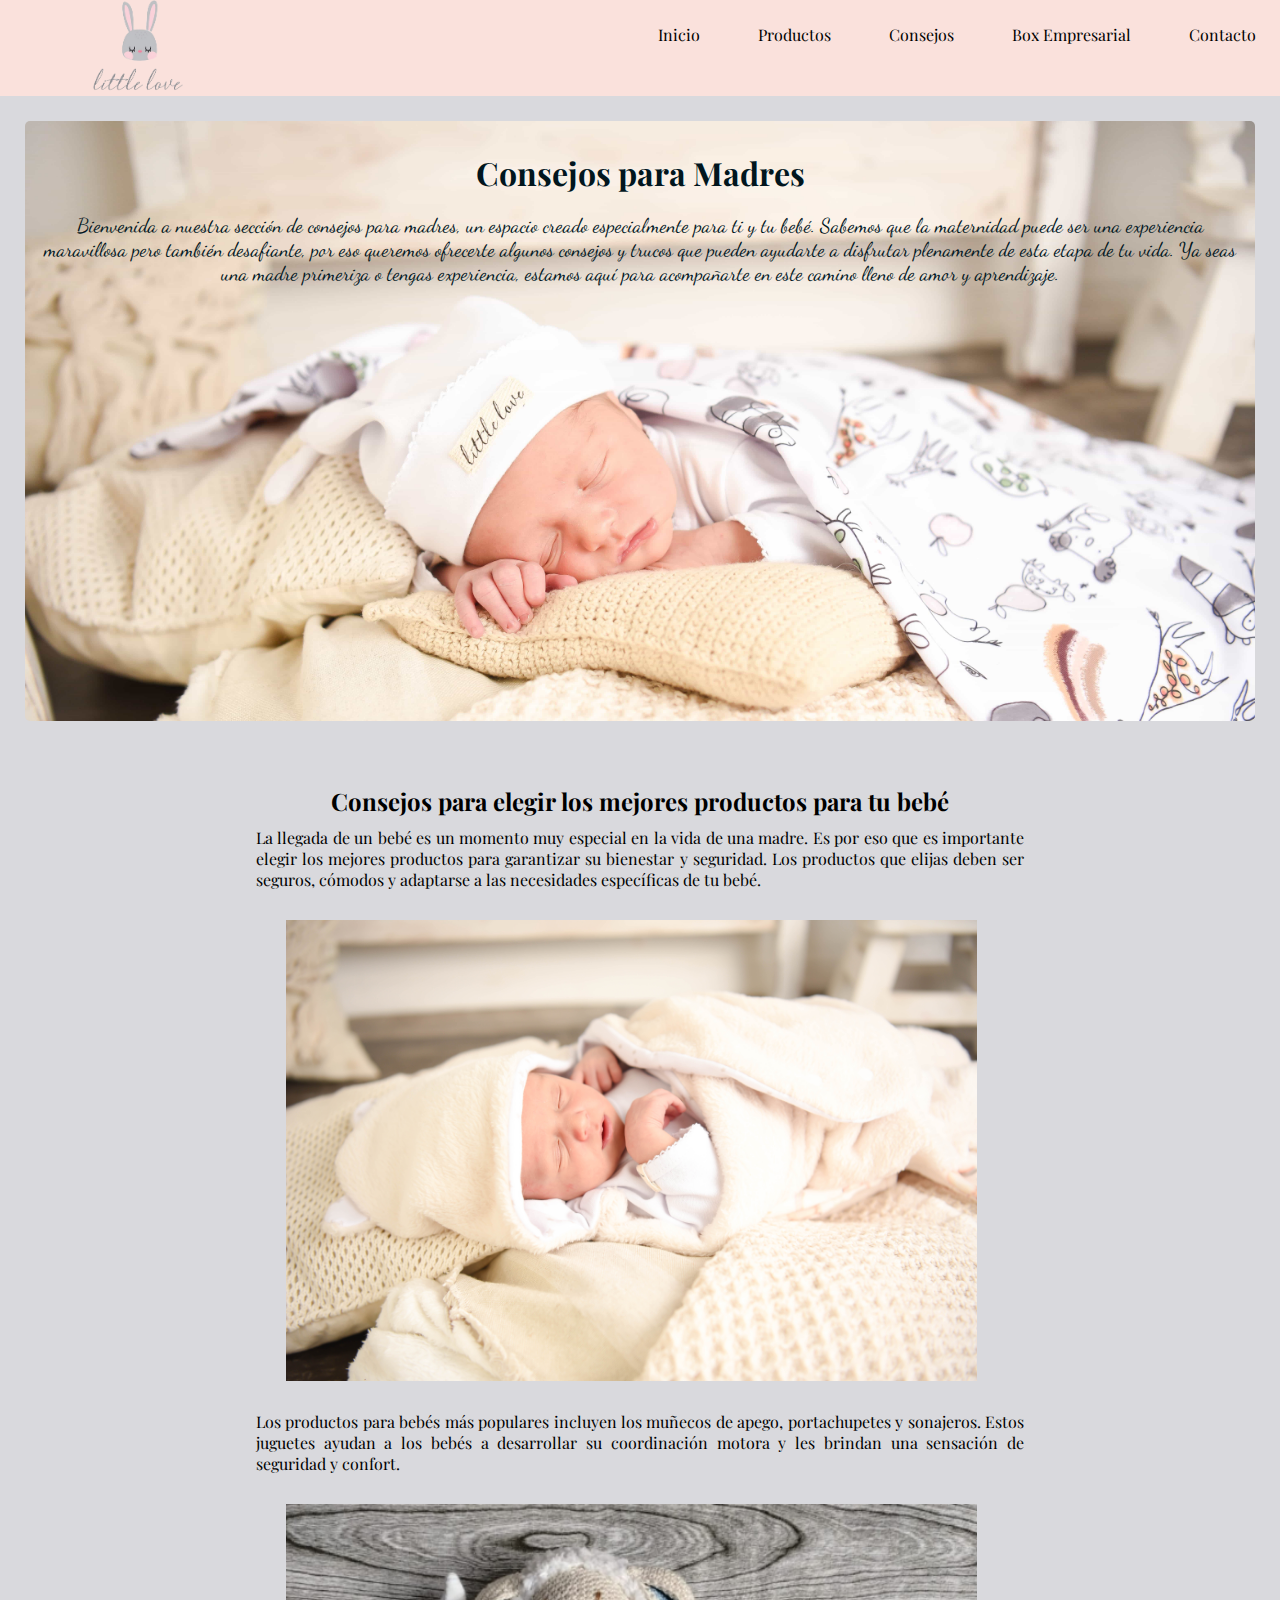
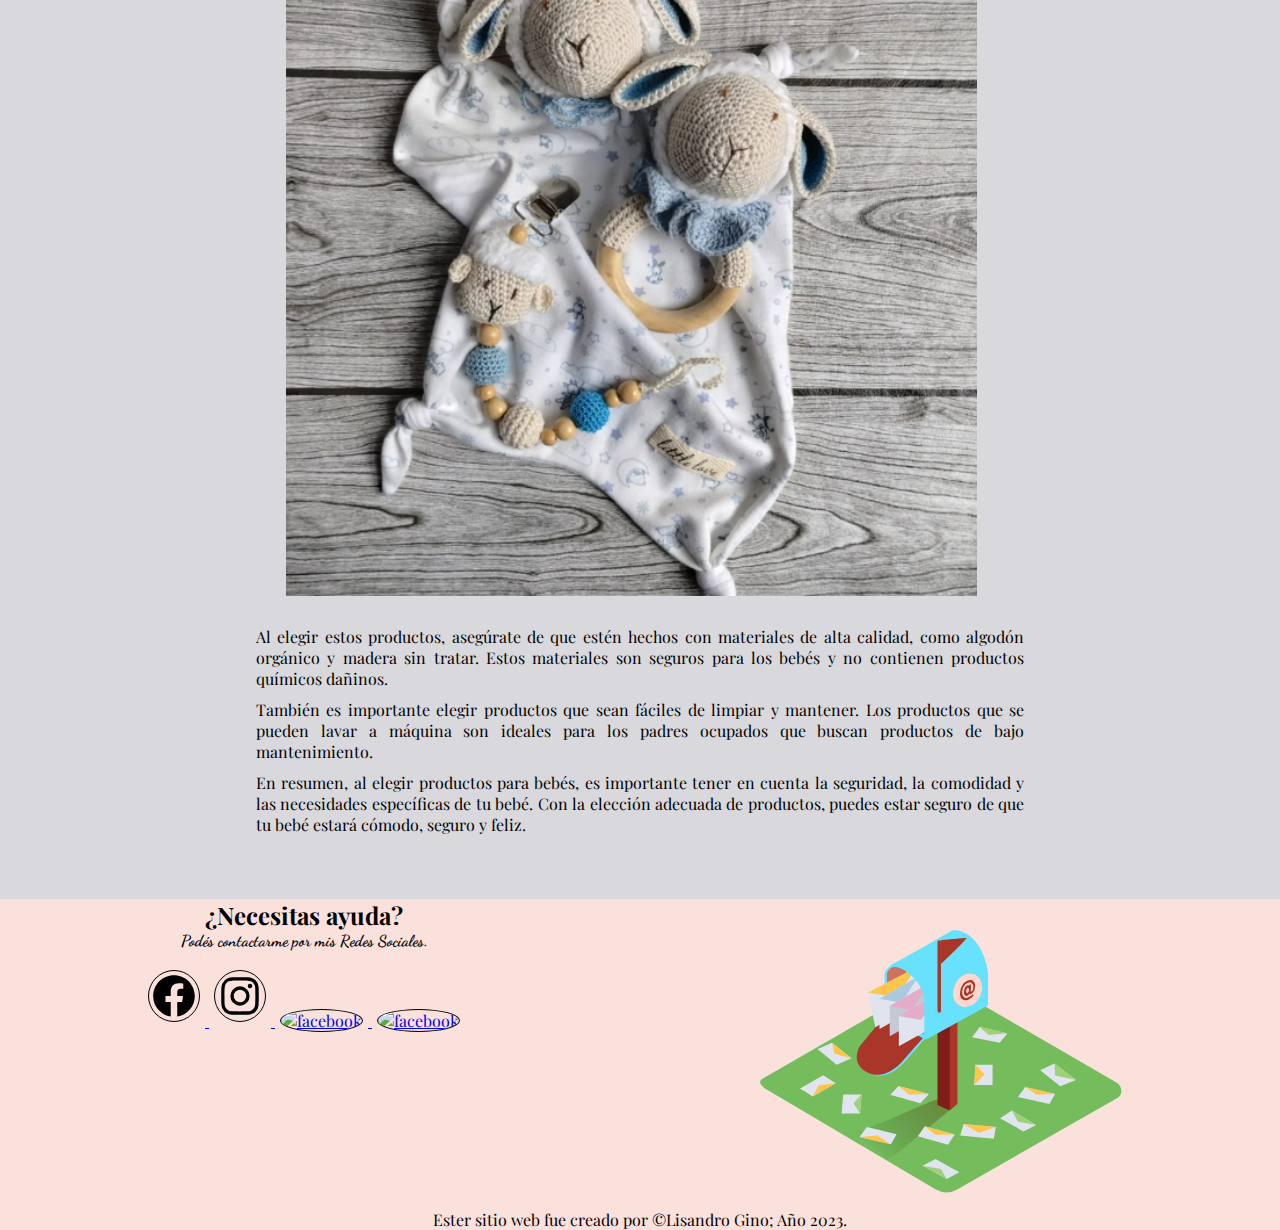
==== commit 32f61410: "seccion de consejos terminada" ====
--- a/section/client.html
+++ b/section/client.html
@@ -52,23 +52,29 @@
 
             <main class="main">
 
-                <h1 class="title">¡Mini Clientes felices y cómodos con nuestros productos!</h1>
-                <p class="title-text">En nuestra sección de Mini Clientes podrás encontrar las mejores fotos de bebés felices y cómodos utilizando nuestros productos hechos por mamás para mamás. Todos nuestros productos están hechos con los mejores materiales hipoalergénicos y sostenibles, pensados para cuidar la piel delicada de tu bebé. Descubre cómo nuestros productos pueden marcar la diferencia en el confort y bienestar de tu bebé. ¡No te pierdas la oportunidad de conocer a nuestros Mini Clientes y adquirir nuestros productos!</p>
+                <div class="banner__container">
+                    
+                    <div class="banner">
+                        <h1 class="banner__title">Consejos para Madres</h1>
+                        <p class="banner__text">Bienvenida a nuestra sección de consejos para madres, un espacio creado especialmente para ti y tu bebé. Sabemos que la maternidad puede ser una experiencia maravillosa pero también desafiante, por eso queremos ofrecerte algunos consejos y trucos que pueden ayudarte a disfrutar plenamente de esta etapa de tu vida. Ya seas una madre primeriza o tengas experiencia, estamos aquí para acompañarte en este camino lleno de amor y aprendizaje.</p>
+                    </div>
+                </div>
 
-           <section class="noticias-container">
+          <div class="news">
+            <article class="article">
+                <h2 class="article__title">Consejos para elegir los mejores productos para tu bebé</h2>
+                <p class="article__paragraph">La llegada de un bebé es un momento muy especial en la vida de una madre. Es por eso que es importante elegir los mejores productos para garantizar su bienestar y seguridad. Los productos que elijas deben ser seguros, cómodos y adaptarse a las necesidades específicas de tu bebé.</p>
+                <img src="../assetsnav/bebedurmiendoarticulo.jpg" alt="Imagen de bebé durmiendo" class="article__img article__img--firstimg">
+                <p class="article__paragraph">Los productos para bebés más populares incluyen los muñecos de apego, portachupetes y sonajeros. Estos juguetes ayudan a los bebés a desarrollar su coordinación motora y les brindan una sensación de seguridad y confort.</p>
+                <img src="../assetsnav/productoapegoprincipal.png" alt="Imagen de muñeco de apego" class="article__img">
+                <p class="article__paragraph">Al elegir estos productos, asegúrate de que estén hechos con materiales de alta calidad, como algodón orgánico y madera sin tratar. Estos materiales son seguros para los bebés y no contienen productos químicos dañinos.</p>
+                <p class="article__paragraph">También es importante elegir productos que sean fáciles de limpiar y mantener. Los productos que se pueden lavar a máquina son ideales para los padres ocupados que buscan productos de bajo mantenimiento.</p>
+                <p class="article__paragraph">En resumen, al elegir productos para bebés, es importante tener en cuenta la seguridad, la comodidad y las necesidades específicas de tu bebé. Con la elección adecuada de productos, puedes estar seguro de que tu bebé estará cómodo, seguro y feliz.</p>
+              </article>
+              
+          </div>
 
-                <article class="noticia__concejo">
-                    <h3>Establece un vínculo de confianza con tu bebé</h3>
-<p>La lactancia materna es una de las formas más efectivas de proteger la salud y el bienestar de tu bebé. Pero, además de proporcionar alimento y nutrición, también es una oportunidad para establecer un vínculo especial entre madre e hijo.</p>
-<p>Es importante que desde el inicio de la lactancia establezcas un vínculo de confianza con tu bebé. La lactancia materna es un momento de intimidad y conexión emocional que ayuda a construir una relación fuerte y saludable entre madre e hijo.</p>
-<p>Mantén una postura cómoda durante la lactancia y asegúrate de que tu bebé esté cómodo y bien sujeto. La posición correcta para amamantar es aquella en la que tanto el bebé como la madre se sienten cómodos y relajados. Si tienes dudas, pide ayuda a un profesional.</p>
-<p>Recuerda que la lactancia materna no solo es beneficiosa para el bebé, sino también para la madre. Además de ayudar a establecer un vínculo de confianza con tu bebé, la lactancia materna puede ayudar a prevenir ciertas enfermedades y a reducir el riesgo de cáncer de mama y de ovario.</p>
-<p>En resumen, la lactancia materna es una oportunidad para establecer un vínculo especial y único entre madre e hijo. Mantén una postura cómoda, asegúrate de que tu bebé esté cómodo y que tenga acceso a todo el pezón y no dudes en buscar ayuda si tienes dificultades para establecer la lactancia.</p>
-<p>Fuente: <a href="https://www.who.int/es/news-room/fact-sheets/detail/infant-and-young-child-feeding">OMS</a></p>
-
-                </article>
-
-           </section>
+            </main>
 
 
             <footer id="footer">
--- a/SASS/main.css
+++ b/SASS/main.css
@@ -279,21 +279,57 @@
   transform: rotateY(-180deg);
 }
 
-main .card__grid .title {
-  text-align: center;
-  margin: 20px;
-}
-main .card__grid .title-text {
-  font-family: "Dancing Script", cursive;
-  font-size: 30px;
-  font-weight: 700;
-  text-align: center;
-  margin: 20px;
-}
-main .card__grid .card__flex .card__flip .card__flip__inner .card__flip__back .card__flip__text {
-  font-family: "Dancing Script", cursive;
-  font-weight: 700;
+main .banner__container {
+  margin: 25px;
+}
+main .banner__container .banner {
+  background-image: url(../assetsnav/articlebebedurmiendo-min.jpg);
+  background-repeat: no-repeat;
+  background-size: cover;
+  height: 600px;
+  display: flex;
+  flex-direction: column;
+  justify-content: start;
+  align-items: center;
+  border-radius: 5px;
+}
+main .banner__container .banner__title {
+  font-family: "Playfair Display", serif;
+  text-align: center;
+  margin-top: 30px;
+  color: #01161e;
+}
+main .banner__container .banner__text {
+  font-family: "Dancing Script", cursive;
+  text-align: center;
+  margin-top: 20px;
+  margin-left: 10px;
+  margin-right: 10px;
+  color: #01161e;
   font-size: 20px;
+}
+main .news .article {
+  display: flex;
+  align-items: center;
+  display: block;
+  flex-direction: column;
+  align-items: center;
+  margin: 5% 20%;
+}
+main .news .article .article__title {
+  font-family: "Playfair Display", serif;
+  text-align: center;
+}
+main .news .article .article__paragraph {
+  text-align: justify;
+  margin-top: 10px;
+}
+main .news .article .article__img {
+  display: flex;
+  width: 90%;
+  height: auto;
+  align-items: center;
+  margin: 30px;
 }
 
 .empresa .empresa__conteiner .empresa__title {
@@ -418,7 +454,6 @@
   }
   #body-container main .productosDestacados-conteiner-conteiner {
     /*---------------PRODUCTOS-----------*/
-    /*--------------CLIENTES-------------*/
     /*--------------FOOTER---------------*/
   }
   #body-container main .productosDestacados-conteiner-conteiner #outstanding .card-conteiner-conteiner .card-conteiner {
@@ -454,9 +489,6 @@
     margin: 60px;
     text-align: center;
   }
-  #body-container main .productosDestacados-conteiner-conteiner .gallery {
-    grid-template-columns: 1fr;
-  }
   #body-container main .productosDestacados-conteiner-conteiner #footer .footer-conteiner-conteiner {
     display: flex;
     flex-direction: column;
@@ -543,4 +575,11 @@
   #body-container main .product-container .banner__container .banner .banner__text {
     display: none;
   }
+  #body-container main .banner__container .banner {
+    background-position: center;
+    height: 500px;
+  }
+  #body-container main .banner__container .banner .banner__text {
+    display: none;
+  }
 }/*# sourceMappingURL=main.css.map */